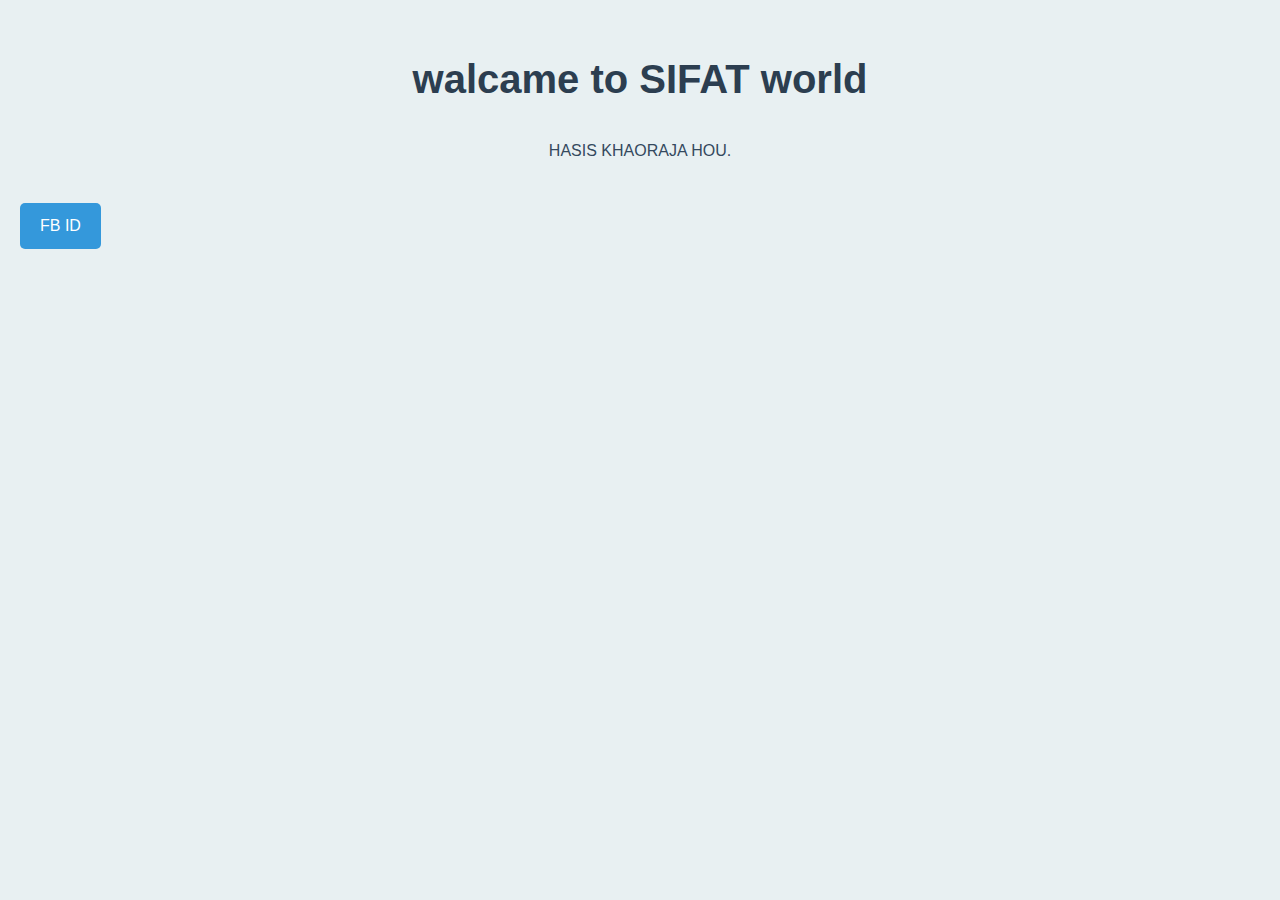
==== index.html @ d28e3d5f "Add files via upload" ====
<!DOCTYPE html>
<html lang="es">
<head>
    <meta charset="UTF-8">
    <meta name="viewport" content="width=device-width, initial-scale=1.0">
    <title>Mi Página Web</title>
    <style>
        body {
            font-family: 'Segoe UI', Tahoma, Geneva, Verdana, sans-serif;
            background-color: #e8f0f2;
            margin: 0;
            padding: 20px;
            line-height: 1.6;
        }
        h1 {
            color: #2c3e50;
            font-size: 2.5em;
            text-align: center;
        }
        p {
            color: #34495e;
            max-width: 600px;
            margin: 20px auto;
            text-align: center;
        }
        a {
            display: inline-block;
            margin: 20px 0;
            padding: 10px 20px;
            color: white;
            background-color: #3498db;
            text-decoration: none;
            border-radius: 5px;
            transition: background-color 0.3s;
        }
        a:hover {
            background-color: #2980b9;
        }
        @media (max-width: 600px) {
            h1 {
                font-size: 2em;
            }
            p {
                font-size: 0.9em;
            }
        }
    </style>
</head>
<body>
    <h1>walcame to SIFAT world</h1>
    <p>HASIS KHAORAJA HOU.</p>
    <a href="https://www.facebook.com/sifat64531?mibextid=ZbWKwL">FB ID</a>
</body>
</html>
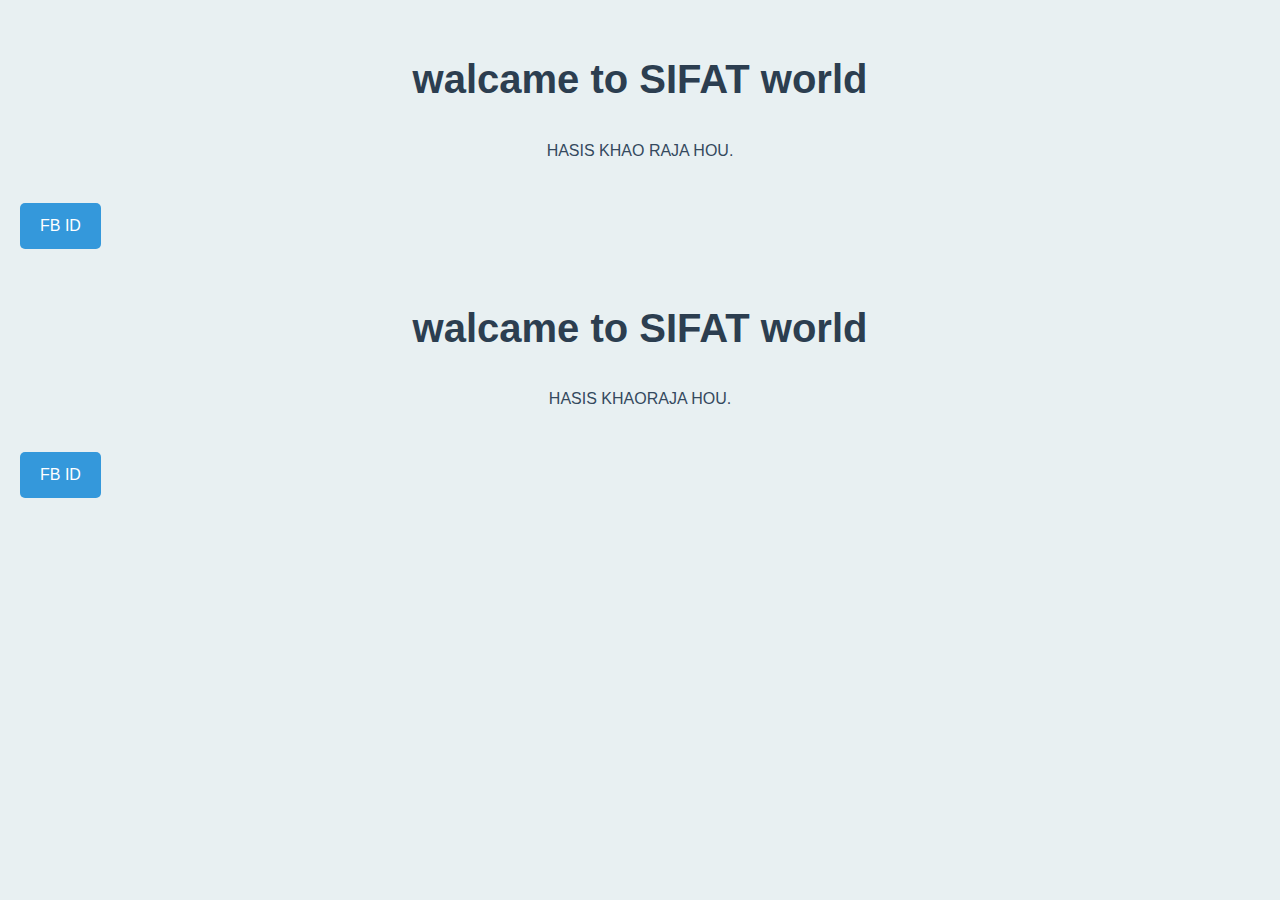
==== commit b2b3cde9: "Update index.html" ====
--- a/index.html
+++ b/index.html
@@ -48,6 +48,12 @@
 </head>
 <body>
     <h1>walcame to SIFAT world</h1>
+    <p>HASIS KHAO RAJA HOU.</p>
+    <a href="https://www.facebook.com/sifat64531?mibextid=ZbWKwL">FB ID</a>
+</body>
+</html>
+
+    <h1>walcame to SIFAT world</h1>
     <p>HASIS KHAORAJA HOU.</p>
     <a href="https://www.facebook.com/sifat64531?mibextid=ZbWKwL">FB ID</a>
 </body>
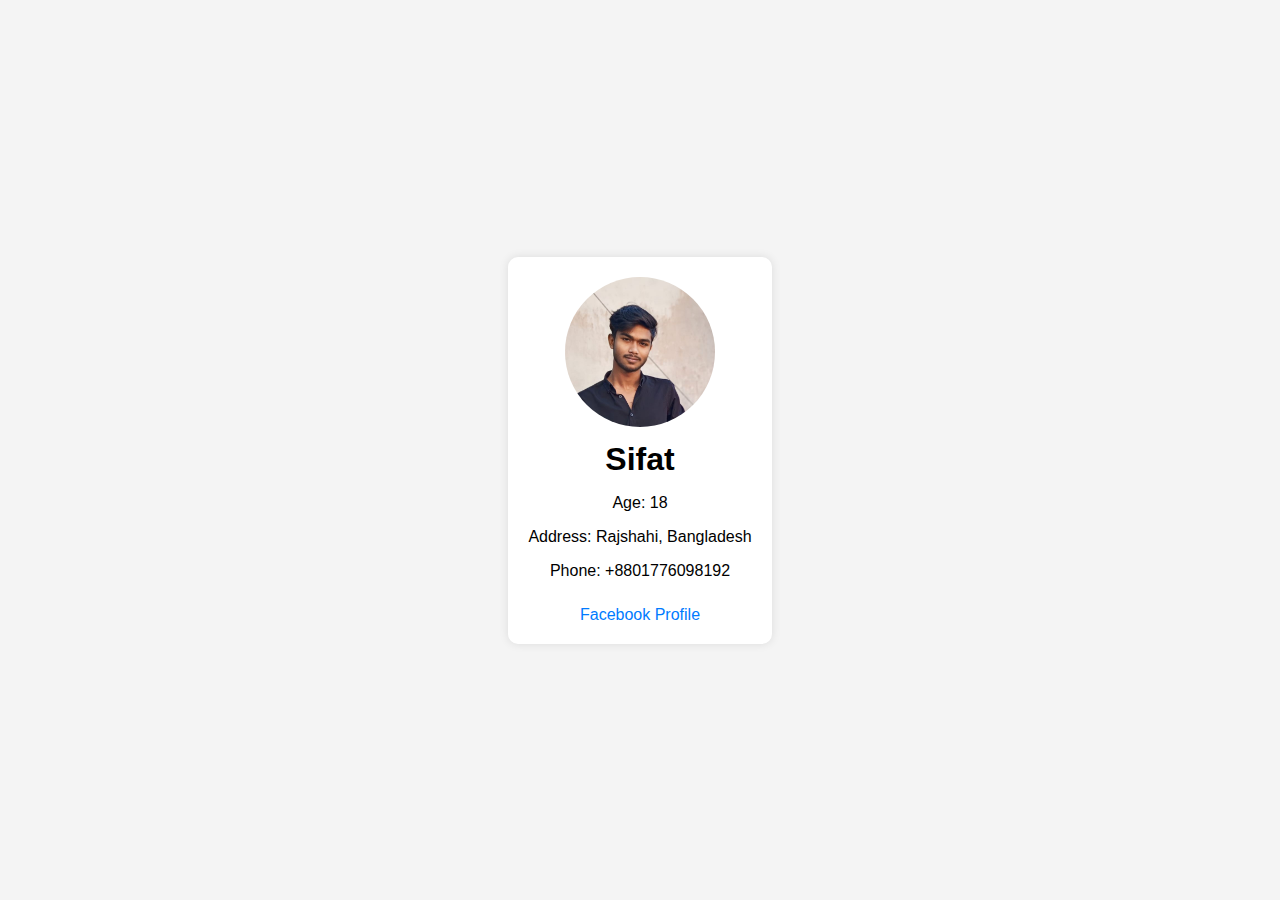
==== commit 13228148: "Add files via upload" ====
--- a/index.html
+++ b/index.html
@@ -1,60 +1,20 @@
 <!DOCTYPE html>
-<html lang="es">
+<html lang="en">
 <head>
     <meta charset="UTF-8">
     <meta name="viewport" content="width=device-width, initial-scale=1.0">
-    <title>Mi Página Web</title>
-    <style>
-        body {
-            font-family: 'Segoe UI', Tahoma, Geneva, Verdana, sans-serif;
-            background-color: #e8f0f2;
-            margin: 0;
-            padding: 20px;
-            line-height: 1.6;
-        }
-        h1 {
-            color: #2c3e50;
-            font-size: 2.5em;
-            text-align: center;
-        }
-        p {
-            color: #34495e;
-            max-width: 600px;
-            margin: 20px auto;
-            text-align: center;
-        }
-        a {
-            display: inline-block;
-            margin: 20px 0;
-            padding: 10px 20px;
-            color: white;
-            background-color: #3498db;
-            text-decoration: none;
-            border-radius: 5px;
-            transition: background-color 0.3s;
-        }
-        a:hover {
-            background-color: #2980b9;
-        }
-        @media (max-width: 600px) {
-            h1 {
-                font-size: 2em;
-            }
-            p {
-                font-size: 0.9em;
-            }
-        }
-    </style>
+    <title>Profile Page</title>
+    <link rel="stylesheet" href="styles.css">
 </head>
 <body>
-    <h1>walcame to SIFAT world</h1>
-    <p>HASIS KHAO RAJA HOU.</p>
-    <a href="https://www.facebook.com/sifat64531?mibextid=ZbWKwL">FB ID</a>
+    <div class="profile-container">
+        <img src="sifat.jpg" alt="Profile Photo" class="profile-photo">
+        <h1>Sifat</h1>
+        <p>Age: 18</p>
+        <p>Address: Rajshahi, Bangladesh</p>
+        <p>Phone: +8801776098192</p>
+        <a href="https://www.facebook.com/sifat64531?mibextid=ZbWKwL" target="_blank">Facebook Profile</a>
+    </div>
+    <script src="script.js"></script>
 </body>
 </html>
-
-    <h1>walcame to SIFAT world</h1>
-    <p>HASIS KHAORAJA HOU.</p>
-    <a href="https://www.facebook.com/sifat64531?mibextid=ZbWKwL">FB ID</a>
-</body>
-</html>
--- a/styles.css
+++ b/styles.css
@@ -0,0 +1,39 @@
+body {
+    font-family: Arial, sans-serif;
+    background-color: #f4f4f4;
+    display: flex;
+    justify-content: center;
+    align-items: center;
+    height: 100vh;
+    margin: 0;
+}
+
+.profile-container {
+    background-color: #fff;
+    padding: 20px;
+    border-radius: 10px;
+    box-shadow: 0 0 10px rgba(0, 0, 0, 0.1);
+    text-align: center;
+}
+
+.profile-photo {
+    width: 150px;
+    height: 150px;
+    border-radius: 50%;
+    object-fit: cover;
+}
+
+h1 {
+    margin: 10px 0;
+}
+
+a {
+    display: inline-block;
+    margin-top: 10px;
+    text-decoration: none;
+    color: #007bff;
+}
+
+a:hover {
+    text-decoration: underline;
+}
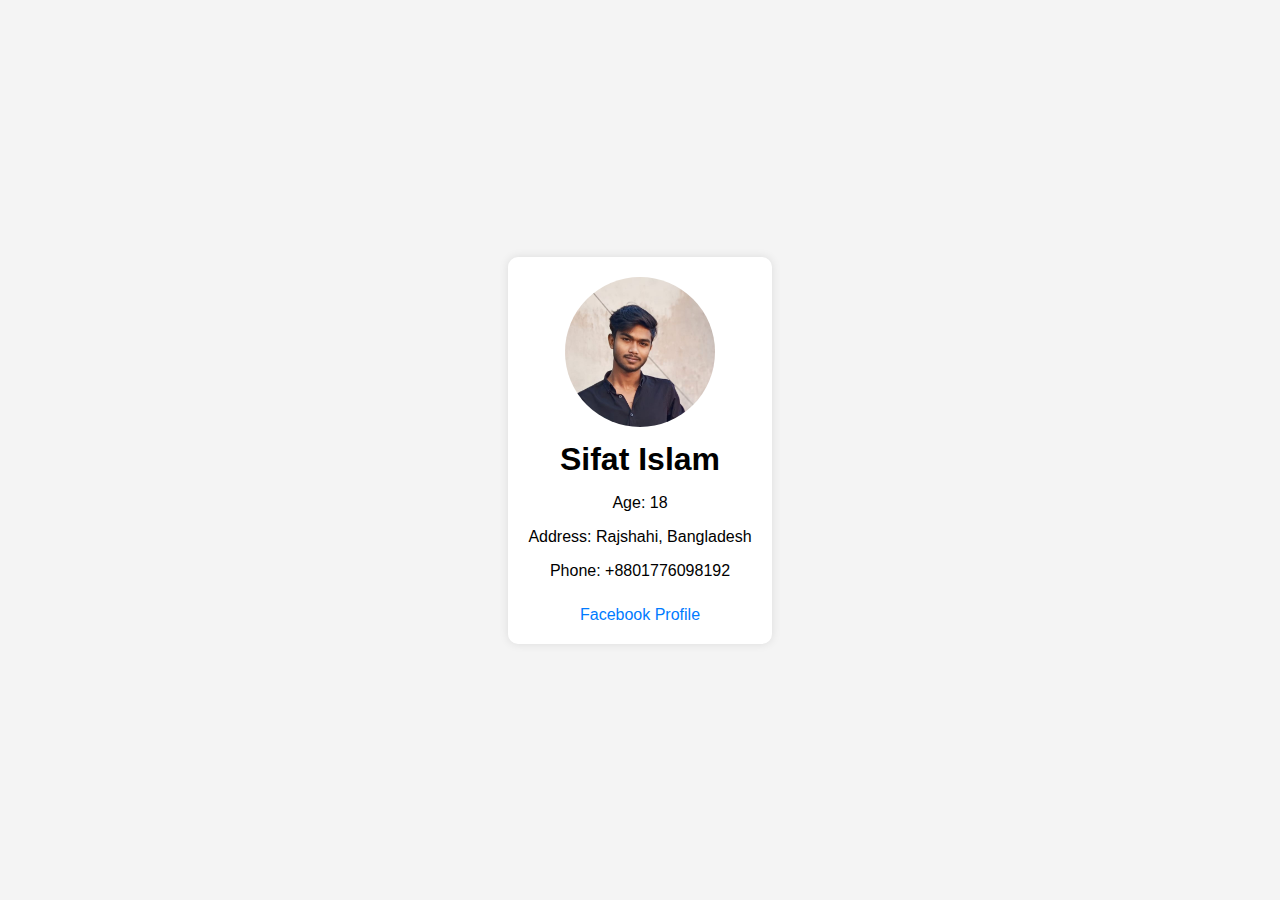
==== commit 91ed224d: "Update index.html" ====
--- a/index.html
+++ b/index.html
@@ -9,7 +9,7 @@
 <body>
     <div class="profile-container">
         <img src="sifat.jpg" alt="Profile Photo" class="profile-photo">
-        <h1>Sifat</h1>
+        <h1>Sifat Islam</h1>
         <p>Age: 18</p>
         <p>Address: Rajshahi, Bangladesh</p>
         <p>Phone: +8801776098192</p>
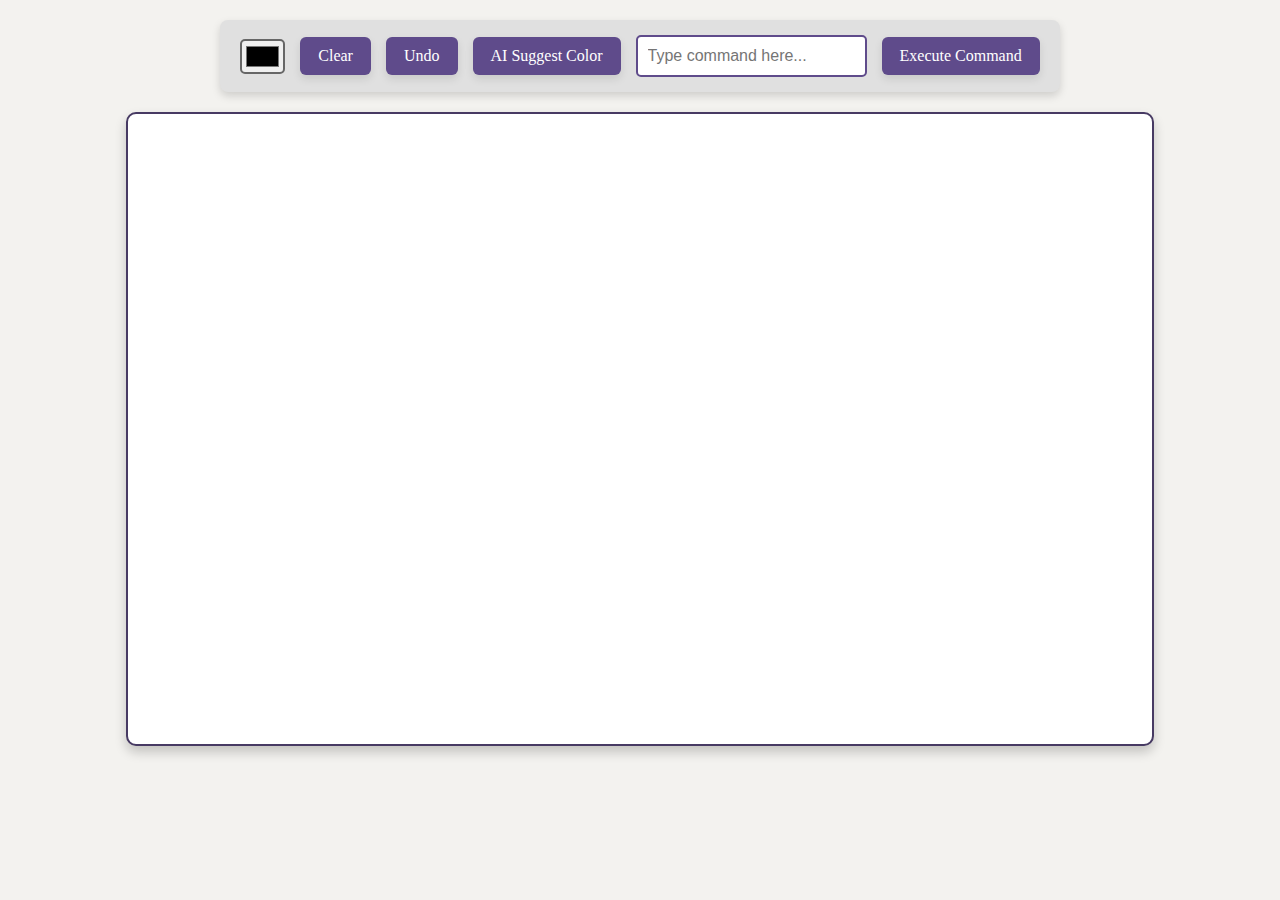
==== commit 5b32dcc4: "Add files via upload" ====
--- a/index.html
+++ b/index.html
@@ -3,18 +3,19 @@
 <head>
     <meta charset="UTF-8">
     <meta name="viewport" content="width=device-width, initial-scale=1.0">
-    <title>Profile Page</title>
+    <title>Smart AI Drawing Board</title>
     <link rel="stylesheet" href="styles.css">
 </head>
 <body>
-    <div class="profile-container">
-        <img src="sifat.jpg" alt="Profile Photo" class="profile-photo">
-        <h1>Sifat Islam</h1>
-        <p>Age: 18</p>
-        <p>Address: Rajshahi, Bangladesh</p>
-        <p>Phone: +8801776098192</p>
-        <a href="https://www.facebook.com/sifat64531?mibextid=ZbWKwL" target="_blank">Facebook Profile</a>
+    <div id="toolbar">
+        <input type="color" id="colorPicker" value="#000000" title="Choose a color">
+        <button id="clearButton">Clear</button>
+        <button id="undoButton">Undo</button>
+        <button id="aiSuggestButton">AI Suggest Color</button>
+        <input type="text" id="commandInput" placeholder="Type command here..." />
+        <button id="executeCommandButton">Execute Command</button>
     </div>
+    <canvas id="drawingBoard"></canvas>
     <script src="script.js"></script>
 </body>
 </html>
--- a/styles.css
+++ b/styles.css
@@ -1,39 +1,69 @@
 body {
-    font-family: Arial, sans-serif;
-    background-color: #f4f4f4;
     display: flex;
-    justify-content: center;
+    flex-direction: column;
     align-items: center;
-    height: 100vh;
     margin: 0;
+    font-family: 'Garamond', 'Times New Roman', serif; /* Classic serif font */
+    background-color: #f3f2ef; /* Soft, vintage paper color */
+    color: #333333; /* Dark gray for a classic text color */
 }
 
-.profile-container {
-    background-color: #fff;
-    padding: 20px;
-    border-radius: 10px;
-    box-shadow: 0 0 10px rgba(0, 0, 0, 0.1);
-    text-align: center;
+#toolbar {
+    display: flex;
+    align-items: center;
+    gap: 15px;
+    margin: 20px;
+    background-color: #e0e0e0; /* Light gray background for toolbar */
+    padding: 15px 20px;
+    border-radius: 8px;
+    box-shadow: 0 4px 8px rgba(0, 0, 0, 0.15); /* Subtle shadow for depth */
 }
 
-.profile-photo {
-    width: 150px;
-    height: 150px;
-    border-radius: 50%;
-    object-fit: cover;
+#colorPicker {
+    width: 45px;
+    height: 35px;
+    border: 2px solid #666; /* Classic, darker border */
+    border-radius: 5px;
+    cursor: pointer;
 }
 
-h1 {
-    margin: 10px 0;
+button {
+    padding: 10px 18px;
+    font-size: 16px;
+    font-family: inherit;
+    color: #ffffff;
+    background-color: #5f4b8b; /* Elegant purple tone */
+    border: none;
+    border-radius: 6px;
+    cursor: pointer;
+    transition: background-color 0.3s, transform 0.2s;
+    box-shadow: 0 4px 8px rgba(0, 0, 0, 0.1); /* Light shadow for buttons */
 }
 
-a {
-    display: inline-block;
-    margin-top: 10px;
-    text-decoration: none;
-    color: #007bff;
+button:hover {
+    background-color: #473a63; /* Darker purple on hover */
+    transform: scale(1.05); /* Slight enlarge on hover for an interactive feel */
 }
 
-a:hover {
-    text-decoration: underline;
+#commandInput {
+    padding: 10px;
+    font-size: 16px;
+    border: 2px solid #5f4b8b; /* Match with button color */
+    border-radius: 5px;
+    outline: none;
+    transition: border-color 0.3s;
 }
+
+#commandInput:focus {
+    border-color: #473a63; /* Darker border on focus */
+}
+
+#drawingBoard {
+    border: 2px solid #473a63;
+    background-color: #ffffff;
+    cursor: crosshair;
+    border-radius: 10px;
+    box-shadow: 0 6px 12px rgba(0, 0, 0, 0.2); /* Stronger shadow for canvas depth */
+    width: 80vw;
+    height: 70vh;
+}
